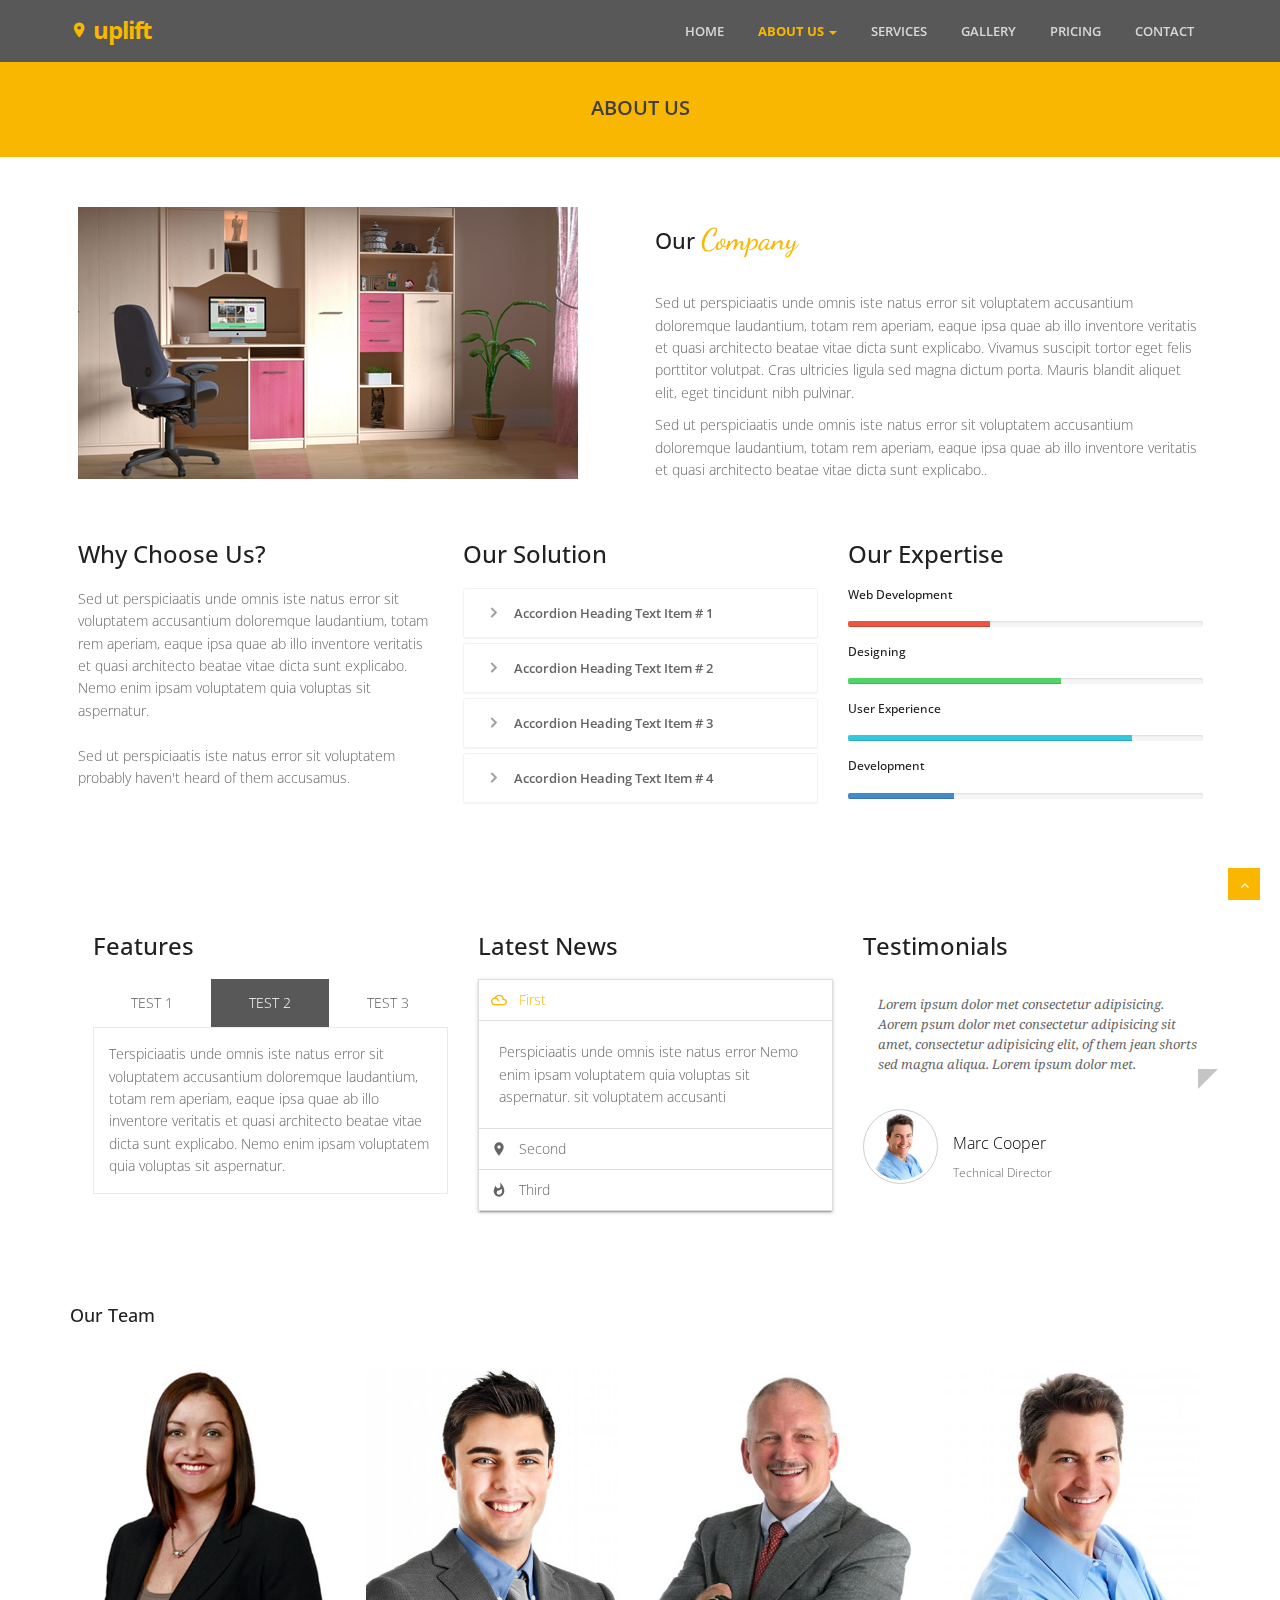
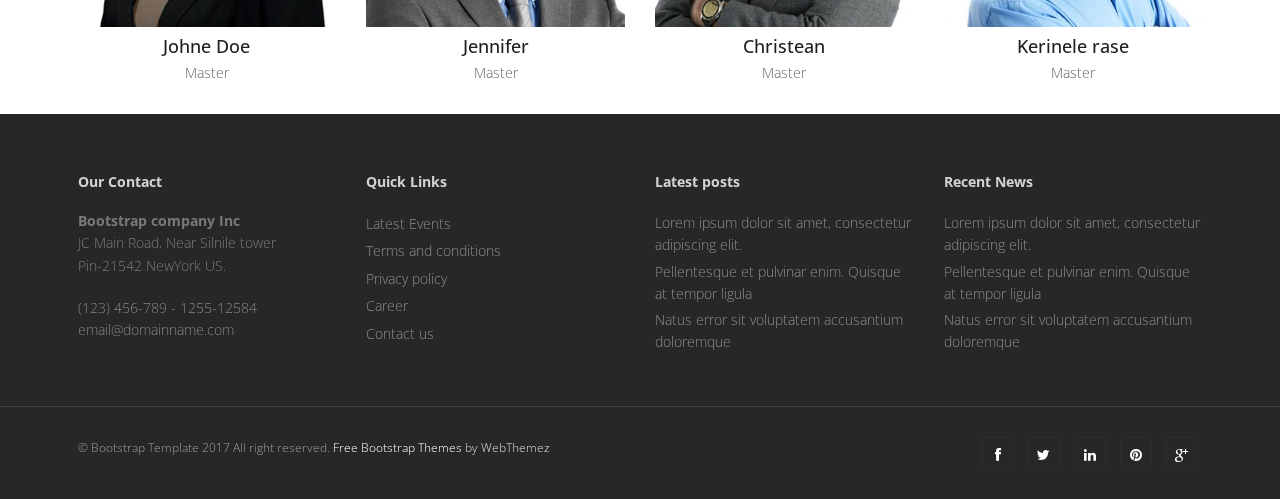
==== about.html @ 672fda32 "commit" ====
<!DOCTYPE html>
<html lang="en">
<head>
<meta charset="utf-8">
<title>UpLift Multi purpose Bootstrap Template</title>
<meta name="viewport" content="width=device-width, initial-scale=1.0" />
<meta name="description" content="" />
<meta name="author" content="http://webthemez.com" />
<!-- css --> 
<link href="https://fonts.googleapis.com/icon?family=Material+Icons" rel="stylesheet">
<link rel="stylesheet" href="materialize/css/materialize.min.css" media="screen,projection" />
<link href="css/bootstrap.min.css" rel="stylesheet" />
<link href="css/fancybox/jquery.fancybox.css" rel="stylesheet"> 
<link href="css/flexslider.css" rel="stylesheet" /> 
<link href="css/style.css" rel="stylesheet" />
 
<!-- HTML5 shim, for IE6-8 support of HTML5 elements -->
<!--[if lt IE 9]>
      <script src="http://html5shim.googlecode.com/svn/trunk/html5.js"></script>
    <![endif]-->

</head>
<body>
<div id="wrapper"> 
	<!-- start header -->
		<header>
        <div class="navbar navbar-default navbar-static-top">
            <div class="container">
                <div class="navbar-header">
                    <button type="button" class="navbar-toggle" data-toggle="collapse" data-target=".navbar-collapse">
                        <span class="icon-bar"></span>
                        <span class="icon-bar"></span>
                        <span class="icon-bar"></span>
                    </button>
                  <a class="navbar-brand" href="index.html"><i class="icon-info-blocks material-icons">location_on</i>UpLift</a>
                </div>
                <div class="navbar-collapse collapse ">
                    <ul class="nav navbar-nav">
                        <li><a class="waves-effect waves-dark" href="index.html">Home</a></li> 
							 <li class="dropdown active">
                        <a href="#" data-toggle="dropdown" class="dropdown-toggle waves-effect waves-dark">About Us <b class="caret"></b></a>
                        <ul class="dropdown-menu">
                            <li><a class="waves-effect waves-dark" href="about.html">Company</a></li>
                            <li><a class="waves-effect waves-dark" href="#">Our Team</a></li>
                            <li><a class="waves-effect waves-dark" href="#">News</a></li> 
                            <li><a class="waves-effect waves-dark" href="#">Investors</a></li>
                        </ul>
                    </li> 
						<li><a class="waves-effect waves-dark" href="services.html">Services</a></li>
                        <li><a class="waves-effect waves-dark" href="portfolio.html">Gallery</a></li>
                        <li><a class="waves-effect waves-dark" href="pricing.html">Pricing</a></li>
                        <li><a class="waves-effect waves-dark" href="contact.html">Contact</a></li>
                    </ul>
                </div>
            </div>
        </div>
	</header><!-- end header -->
	<section id="inner-headline">
	<div class="container">
		<div class="row">
			<div class="col-lg-12">
				<h2 class="pageTitle">About Us</h2>
			</div>
		</div>
	</div>
	</section>
	<section id="content">
	<section class="section-padding">
		<div class="container">
			<div class="row showcase-section">
				<div class="col-md-6">
					<img src="img/dev1.png" alt="showcase image">
				</div>
				<div class="col-md-6">
					<div class="about-text">
						<h3>Our <span class="color">Company</span></h3>
						<p>Sed ut perspiciaatis unde omnis iste natus error sit voluptatem accusantium doloremque laudantium, totam rem aperiam, eaque ipsa quae ab illo inventore veritatis et quasi architecto beatae vitae dicta sunt explicabo. Vivamus suscipit tortor eget felis porttitor volutpat. Cras ultricies ligula sed magna dictum porta. Mauris blandit aliquet elit, eget tincidunt nibh pulvinar.</p>
						 <p>Sed ut perspiciaatis unde omnis iste natus error sit voluptatem accusantium doloremque laudantium, totam rem aperiam, eaque ipsa quae ab illo inventore veritatis et quasi architecto beatae vitae dicta sunt explicabo..</p>
					</div>
				</div>
			</div>
		</div>
	</section>
	<div class="container">
					
					<div class="about">
				
						
						<div class="row">
							<div class="col-md-4">
								<!-- Heading and para -->
								<div class="block-heading-two">
									<h3><span>Why Choose Us?</span></h3>
								</div>
								<p>Sed ut perspiciaatis unde omnis iste natus error sit voluptatem accusantium doloremque laudantium, totam rem aperiam, eaque ipsa quae ab illo inventore veritatis et quasi architecto beatae vitae dicta sunt explicabo. Nemo enim ipsam voluptatem quia voluptas sit aspernatur. <br/><br/>Sed ut perspiciaatis iste natus error sit voluptatem probably haven't heard of them accusamus.</p>
							</div>
							<div class="col-md-4">
								<div class="block-heading-two">
									<h3><span>Our Solution</span></h3>
								</div>		
								<!-- Accordion starts -->
								<div class="panel-group" id="accordion-alt3">
								 <!-- Panel. Use "panel-XXX" class for different colors. Replace "XXX" with color. -->
								  <div class="panel">	
									<!-- Panel heading -->
									 <div class="panel-heading">
										<h4 class="panel-title">
										  <a data-toggle="collapse" data-parent="#accordion-alt3" href="#collapseOne-alt3">
											<i class="fa fa-angle-right"></i> Accordion Heading Text Item # 1
										  </a>
										</h4>
									 </div>
									 <div id="collapseOne-alt3" class="panel-collapse collapse">
										<!-- Panel body -->
										<div class="panel-body">
										  Sed ut perspiciaatis unde omnis iste natus error sit voluptatem accusantium doloremque laudantium, totam rem aperiam, eaque ipsa quae ab illo inventore veritatis et quasi architecto beatae vitae dicta sunt explicabo. Nemo enim ipsam voluptatem quia voluptas
										</div>
									 </div>
								  </div>
								  <div class="panel">
									 <div class="panel-heading">
										<h4 class="panel-title">
										  <a data-toggle="collapse" data-parent="#accordion-alt3" href="#collapseTwo-alt3">
											<i class="fa fa-angle-right"></i> Accordion Heading Text Item # 2
										  </a>
										</h4>
									 </div>
									 <div id="collapseTwo-alt3" class="panel-collapse collapse">
										<div class="panel-body">
										  Sed ut perspiciaatis unde omnis iste natus error sit voluptatem accusantium doloremque laudantium, totam rem aperiam, eaque ipsa quae ab illo inventore veritatis et quasi architecto beatae vitae dicta sunt explicabo. Nemo enim ipsam voluptatem quia voluptas
										</div>
									 </div>
								  </div>
								  <div class="panel">
									 <div class="panel-heading">
										<h4 class="panel-title">
										  <a data-toggle="collapse" data-parent="#accordion-alt3" href="#collapseThree-alt3">
											<i class="fa fa-angle-right"></i> Accordion Heading Text Item # 3
										  </a>
										</h4>
									 </div>
									 <div id="collapseThree-alt3" class="panel-collapse collapse">
										<div class="panel-body">
										  Sed ut perspiciaatis unde omnis iste natus error sit voluptatem accusantium doloremque laudantium, totam rem aperiam, eaque ipsa quae ab illo inventore veritatis et quasi architecto beatae vitae dicta sunt explicabo. Nemo enim ipsam voluptatem quia voluptas
										</div>
									 </div>
								  </div>
								  <div class="panel">
									 <div class="panel-heading">
										<h4 class="panel-title">
										  <a data-toggle="collapse" data-parent="#accordion-alt3" href="#collapseFour-alt3">
											<i class="fa fa-angle-right"></i> Accordion Heading Text Item # 4
										  </a>
										</h4>
									 </div>
									 <div id="collapseFour-alt3" class="panel-collapse collapse">
										<div class="panel-body">
										  Sed ut perspiciaatis unde omnis iste natus error sit voluptatem accusantium doloremque laudantium, totam rem aperiam, eaque ipsa quae ab illo inventore veritatis et quasi architecto beatae vitae dicta sunt explicabo. Nemo enim ipsam voluptatem quia voluptas
										</div>
									 </div>
								  </div>
								</div>
								<!-- Accordion ends -->
								
							</div>
							
							<div class="col-md-4">
								<div class="block-heading-two">
									<h3><span>Our Expertise</span></h3>
								</div>								
								<h6>Web Development</h6>
								<div class="progress pb-sm">
								  <!-- White color (progress-bar-white) -->
								  <div class="progress-bar progress-bar-red" role="progressbar" aria-valuenow="40" aria-valuemin="0" aria-valuemax="100" style="width: 40%">
									 <span class="sr-only">40% Complete (success)</span>
								  </div>
								</div>
								<h6>Designing</h6>
								<div class="progress pb-sm">
								  <div class="progress-bar progress-bar-green" role="progressbar" aria-valuenow="60" aria-valuemin="0" aria-valuemax="100" style="width: 60%">
									 <span class="sr-only">40% Complete (success)</span>
								  </div>
								</div>
								<h6>User Experience</h6>
								<div class="progress pb-sm">
								  <div class="progress-bar progress-bar-lblue" role="progressbar" aria-valuenow="80" aria-valuemin="0" aria-valuemax="100" style="width: 80%">
									 <span class="sr-only">40% Complete (success)</span>
								  </div>
								</div>
								<h6>Development</h6>
								<div class="progress pb-sm">
								  <div class="progress-bar progress-bar-yellow" role="progressbar" aria-valuenow="30" aria-valuemin="0" aria-valuemax="100" style="width: 30%">
									 <span class="sr-only">40% Complete (success)</span>
								  </div>
								</div>
							</div>
							
						</div>
						
						 		
<div class="about home-about">
<div class="container">

<div class="row">
	<div class="col-md-4"> 
	<div class="block-heading-two">
			<h3><span>Features</span></h3>
		</div>	
	<div class="tab-section">
		<div class="s12">
		<ul class="tabs">
		<li class="tab col s4"><a href="#test1" class="waves-effect waves-dark">Test 1</a></li>
		<li class="tab col s4"><a class="waves-effect waves-dark active" href="#test2">Test 2</a></li>
		<li class="tab col s4"><a href="#test3" class="waves-effect waves-dark">Test 3</a></li> 
		</ul>
		</div>
		<div id="test1" class="col s12 container">Ande omnis iste natus error sit voluptatem accusantium doloremque laudantium, totam rem aperiam, eaque ipsa quae ab illo inventore veritatis et quasi architecto beatae vitae dicta sunt explicabo. Nemo enim ipsam voluptatem quia voluptas sit aspernatur. </div>
		<div id="test2" class="col s12 container">Terspiciaatis unde omnis iste natus error sit voluptatem accusantium doloremque laudantium, totam rem aperiam, eaque ipsa quae ab illo inventore veritatis et quasi architecto beatae vitae dicta sunt explicabo. Nemo enim ipsam voluptatem quia voluptas sit aspernatur. </div>
		<div id="test3" class="col s12 container">Perspiciaatis unde omnis iste natus error sit voluptatem accusantium doloremque laudantium, totam rem aperiam, eaque ipsa quae ab illo inventore veritatis et quasi architecto beatae vitae dicta sunt explicabo. Nemo enim ipsam voluptatem quia voluptas sit aspernatur. </div> 
		</div>
	</div>
	<div class="col-md-4">
		<div class="block-heading-two">
			<h3><span>Latest News</span></h3>
		</div>		
		<!-- Accordion starts -->
	  <ul class="collapsible" id="accordionSection" data-collapsible="accordion">
		<li>
		  <div class="collapsible-header active"><i class="material-icons">filter_drama</i>First</div>
		  <div class="collapsible-body"><p>Perspiciaatis unde omnis iste natus error Nemo enim ipsam voluptatem quia voluptas sit aspernatur. sit voluptatem accusanti</p></div>
		</li>
		<li>
		  <div class="collapsible-header"><i class="material-icons">place</i>Second</div>
		  <div class="collapsible-body"><p>Nemo enim ipsam voluptatem quia voluptas sit aspernatur. Perspiciaatis unde omnis iste natus error sit voluptatem accusanti</p></div>
		</li>
		<li>
		  <div class="collapsible-header"><i class="material-icons">whatshot</i>Third</div>
		  <div class="collapsible-body"><p>Perspiciaatis Nemo enim ipsam voluptatem quia voluptas sit aspernatur. unde omnis iste natus error sit voluptatem accusanti</p></div>
		</li>
	  </ul>
								 <!-- Accordion ends -->
		
	</div>
	
	<div class="col-md-4">
		<div class="block-heading-two">
			<h3><span>Testimonials</span></h3>
		</div>	
			 <div class="testimonials">
				<div class="active item">
				  <blockquote><p>Lorem ipsum dolor met consectetur adipisicing. Aorem psum dolor met consectetur adipisicing sit amet, consectetur adipisicing elit, of them jean shorts sed magna aliqua. Lorem ipsum dolor met.</p></blockquote>
				  <div class="carousel-info">
					<img alt="" src="img/team4.jpg" class="pull-left">
					<div class="pull-left">
					  <span class="testimonials-name">Marc Cooper</span>
					  <span class="testimonials-post">Technical Director</span>
					</div>
				  </div>
				</div>
			</div>
	</div>
	
</div>
						
<br> 
</div> 
</div>
						
						 
						<br>
						<!-- Our Team starts -->
				
						<!-- Heading -->
						<div class="block-heading-six">
							<h4 class="bg-color">Our Team</h4>
						</div>
						<br>
						
						<!-- Our team starts -->
						
						<div class="team-six">
							<div class="row">
								<div class="col-md-3 col-sm-6">
									<!-- Team Member -->
									<div class="team-member">
										<!-- Image -->
										<img class="img-responsive" src="img/team1.jpg" alt="">
										<!-- Name -->
										<h4>Johne Doe</h4>
										<span class="deg">Master</span> 
									</div>
								</div>
								<div class="col-md-3 col-sm-6">
									<!-- Team Member -->
									<div class="team-member">
										<!-- Image -->
										<img class="img-responsive" src="img/team2.jpg" alt="">
										<!-- Name -->
										<h4>Jennifer</h4>
										<span class="deg">Master</span> 
									</div>
								</div>
								<div class="col-md-3 col-sm-6">
									<!-- Team Member -->
									<div class="team-member">
										<!-- Image -->
										<img class="img-responsive" src="img/team3.jpg" alt="">
										<!-- Name -->
										<h4>Christean</h4>
										<span class="deg">Master</span> 
									</div>
								</div>
								<div class="col-md-3 col-sm-6">
									<!-- Team Member -->
									<div class="team-member">
										<!-- Image -->
										<img class="img-responsive" src="img/team4.jpg" alt="">
										<!-- Name -->
										<h4>Kerinele rase</h4>
										<span class="deg">Master</span> 
									</div>
								</div>
							</div>
						</div>
						
						<!-- Our team ends -->
					  
						
					</div>
									
				</div>
	</section>
	<footer>
	<div class="container">
		<div class="row">
			<div class="col-sm-3">
				<div class="widget">
					<h5 class="widgetheading">Our Contact</h5>
					<address>
					<strong>Bootstrap company Inc</strong><br>
					JC Main Road, Near Silnile tower<br>
					 Pin-21542 NewYork US.</address>
					<p>
						<i class="icon-phone"></i> (123) 456-789 - 1255-12584 <br>
						<i class="icon-envelope-alt"></i> email@domainname.com
					</p>
				</div>
			</div>
			<div class="col-sm-3">
				<div class="widget">
					<h5 class="widgetheading">Quick Links</h5>
					<ul class="link-list">
						<li><a class="waves-effect waves-dark" href="#">Latest Events</a></li>
						<li><a class="waves-effect waves-dark" href="#">Terms and conditions</a></li>
						<li><a class="waves-effect waves-dark" href="#">Privacy policy</a></li>
						<li><a class="waves-effect waves-dark" href="#">Career</a></li>
						<li><a class="waves-effect waves-dark" href="#">Contact us</a></li>
					</ul>
				</div>
			</div>
			<div class="col-sm-3">
				<div class="widget">
					<h5 class="widgetheading">Latest posts</h5>
					<ul class="link-list">
						<li><a class="waves-effect waves-dark" href="#">Lorem ipsum dolor sit amet, consectetur adipiscing elit.</a></li>
						<li><a class="waves-effect waves-dark" href="#">Pellentesque et pulvinar enim. Quisque at tempor ligula</a></li>
						<li><a class="waves-effect waves-dark" href="#">Natus error sit voluptatem accusantium doloremque</a></li>
					</ul>
				</div>
			</div>
			<div class="col-sm-3">
					<div class="widget">
					<h5 class="widgetheading">Recent News</h5>
					<ul class="link-list">
						<li><a class="waves-effect waves-dark" href="#">Lorem ipsum dolor sit amet, consectetur adipiscing elit.</a></li>
						<li><a class="waves-effect waves-dark" href="#">Pellentesque et pulvinar enim. Quisque at tempor ligula</a></li>
						<li><a class="waves-effect waves-dark" href="#">Natus error sit voluptatem accusantium doloremque</a></li>
					</ul>
				</div>
			</div>
		</div>
	</div>
	<div id="sub-footer">
		<div class="container">
			<div class="row">
				<div class="col-lg-6">
					<div class="copyright">
						<p>
							<span>&copy; Bootstrap Template 2017 All right reserved. </span> <a href="https://webthemez.com/free-bootstrap-templates/" target="_blank">Free Bootstrap Themes</a> by WebThemez
						</p>
					</div>
				</div>
				<div class="col-lg-6">
					<ul class="social-network">
						<li><a class="waves-effect waves-dark" href="#" data-placement="top" title="Facebook"><i class="fa fa-facebook"></i></a></li>
						<li><a class="waves-effect waves-dark" href="#" data-placement="top" title="Twitter"><i class="fa fa-twitter"></i></a></li>
						<li><a class="waves-effect waves-dark" href="#" data-placement="top" title="Linkedin"><i class="fa fa-linkedin"></i></a></li>
						<li><a class="waves-effect waves-dark" href="#" data-placement="top" title="Pinterest"><i class="fa fa-pinterest"></i></a></li>
						<li><a class="waves-effect waves-dark" href="#" data-placement="top" title="Google plus"><i class="fa fa-google-plus"></i></a></li>
					</ul>
				</div>
			</div>
		</div>
	</div>
	</footer>
</div>
<a href="#" class="scrollup waves-effect waves-dark"><i class="fa fa-angle-up active"></i></a>
<!-- javascript
    ================================================== -->
<!-- Placed at the end of the document so the pages load faster -->
<script src="js/jquery.js"></script>
<script src="js/jquery.easing.1.3.js"></script>
<script src="materialize/js/materialize.min.js"></script>
<script src="js/bootstrap.min.js"></script>
<script src="js/jquery.fancybox.pack.js"></script>
<script src="js/jquery.fancybox-media.js"></script>  
<script src="js/jquery.flexslider.js"></script>
<script src="js/animate.js"></script>
<!-- Vendor Scripts -->
<script src="js/modernizr.custom.js"></script>
<script src="js/jquery.isotope.min.js"></script>
<script src="js/jquery.magnific-popup.min.js"></script>
<script src="js/animate.js"></script> 
<script src="js/custom.js"></script>
</body>
</html>
---- css/style.css ----
/*
Author URI: http://webthemez.com/
Note: Licence under Creative Commons Attribution 3.0  
-------------------------------------------------------*/

@import url('http://fonts.googleapis.com/css?family=Noto+Serif:400,400italic,700|Open+Sans:400,600,700'); 
@import url('https://fonts.googleapis.com/css?family=Dancing+Script');
@import url('font-awesome.css');  
@import url('animate.css');

body {
	font-family:'Open Sans', Arial, sans-serif;
	font-weight:300;
	line-height:1.6em;
	color:#656565;
	font-size: 1.4em;
	background: #fff;
}

a:active {
	outline:0;
}

.clear {
	clear:both;
}

h1,h2{
	font-weight: 600;
	line-height:1.1em;
	color: #252525;
	margin-bottom: 20px;
	text-transform: uppercase;
}
h3, h4, h5, h6 {
	line-height:1.1em;
	color: #212121;
	margin-bottom: 20px;
}
input, button, select, textarea { 
    border-radius: 0px !important;
}
.timetable{background: #2ab975;padding: 5px 23px;}
.timetable hr{
	color:#fff;
	padding-top: 29px;
	margin-bottom: 20px !important;
}
.timetable dl{
	color:#fff; 
}
.timetable dt{
	color:#fff;
}
.timetable dd{
	color:#fff;
}
#wrapper{
	width:100%;
	margin:0;
	padding:0;
}
ul.withArrow{
	
}
ul.withArrow li{
	
}
ul.withArrow li span{
	margin-right: 10px;
	font-weight: 700;
	color: #FAB702;
	border: 1px solid;
	padding: 4px 8px;
	font-size: 11px;
	border-radius: 50%;
	height: 20px;
	width: 20px;
}
.widget {
    color: #858585;
}
.row,.row-fluid {
	margin-bottom:30px;
}

.row .row,.row-fluid .row-fluid{
	margin-bottom:30px;
}

.row.nomargin,.row-fluid.nomargin {
	margin-bottom:0;
}
.about-image img {
    width: 100%;
}
img.img-polaroid {
	margin:0 0 20px 0;
}
.img-box {
	max-width:100%;
}
.navbar-default .navbar-toggle {
    border-color: #ddd;
    margin-top: 10px;
}
/*  Header
==================================== */
.topbar{
	background-color: #2e8eda;
	padding:10px 0;
	/* color:#fff; */
}
.topbar .container .row {
    margin: 0;
	padding:0;
}
.topbar .container .row .col-md-12 { 
	padding:0;
}
.topbar p{
	margin:0;
	display:inline-block;
	font-size: 13px;
	color: #f1f6ff;
}
.topbar p > i{
	margin-right:5px;
}
.topbar p:last-child{
	text-align:right;
} 
header .navbar {
    margin-bottom: 0;
}

.navbar-default {
    border: none;
}

.navbar-brand {
    color: #fff;
    text-transform: uppercase;
    font-size: 24px;
    font-weight: 700;
    line-height: 1em;
    letter-spacing: -1px;
    margin-top: 18px;
    padding: 0 0 0 15px;
}
.navbar-default .navbar-brand{color: #fab702;font-size: 24px;text-transform: lowercase;}

header .navbar-collapse  ul.navbar-nav {
    float: right;
    margin-right: 0;
}
header .navbar {min-height: 70px;padding: 18px 0;background: #585858;}
.home-page header .navbar-default{
    background: transparent;
    position: absolute;
    width: 100%;
}

header .nav li a:hover,
header .nav li a:focus,
header .nav li.active a,
header .nav li.active a:hover,
header .nav li a.dropdown-toggle:hover,
header .nav li a.dropdown-toggle:focus,
header .nav li.active ul.dropdown-menu li a:hover,
header .nav li.active ul.dropdown-menu li.active a{
    -webkit-transition: all .3s ease;
    -moz-transition: all .3s ease;
    -ms-transition: all .3s ease;
    -o-transition: all .3s ease;
    transition: all .3s ease;
}


header .navbar-default .navbar-nav > .open > a,
header .navbar-default .navbar-nav > .open > a:hover,
header .navbar-default .navbar-nav > .open > a:focus {
    -webkit-transition: all .3s ease;
    -moz-transition: all .3s ease;
    -ms-transition: all .3s ease;
    -o-transition: all .3s ease;
    transition: all .3s ease;
}


header .navbar {
    min-height: 62px;
    padding: 0;
}

header .navbar-nav > li  {
    padding-bottom: 12px;
    padding-top: 12px;
    padding: 0 !important;
}

header  .navbar-nav > li > a {
    /* padding-bottom: 6px; */
    /* padding-top: 5px; */
    margin-left: 2px;
    line-height: 30px;
    font-weight: 700;
    -webkit-transition: all .3s ease;
    -moz-transition: all .3s ease;
    -ms-transition: all .3s ease;
    -o-transition: all .3s ease;
    transition: all .3s ease;
}

.services{
	
}
.dishes{
	background: #FAB702;
	padding: 35px 0;
	color: #1b1b1b;
}
.dropdown-menu li a:hover {
    color: #fff !important;
    background: #585858 !important;
}

header .nav .caret {
    border-bottom-color: #fab702;
    border-top-color: #fab702;
}
.navbar-default .navbar-nav > .active > a,
.navbar-default .navbar-nav > .active > a:hover,
.navbar-default .navbar-nav > .active > a:focus {
  background-color: #fff;
}
.navbar-default .navbar-nav > .open > a,
.navbar-default .navbar-nav > .open > a:hover,
.navbar-default .navbar-nav > .open > a:focus {
  background-color:  #fff;
}	
	

.dropdown-menu  {
    box-shadow: none;
    border-radius: 0;
	border: none;
}

.dropdown-menu li:last-child  {
	padding-bottom: 0 !important;
	margin-bottom: 0;
}

header .nav li .dropdown-menu  {
   padding: 0;
}

header .nav li .dropdown-menu li a {
   line-height: 28px;
   padding: 3px 12px;
}
.navbar-default .navbar-brand:hover, .navbar-default .navbar-brand:focus {
    color: #FAB702;
    background-color: transparent;
}
/* --- menu --- */
.flex-caption p {
    line-height: 22px;
    font-weight: 300;
    color: #ffffff;
    text-transform: capitalize;
}
.flex-caption h3, span.color{
	font-family: 'Dancing Script', cursive;
	text-transform: capitalize;
}
header .navigation {
	float:right;
}

header ul.nav li {
	border:none;
	margin:0;
}

header ul.nav li a {
	font-size: 13px;
	border:none;
	font-weight: 600;
	text-transform:uppercase;
}

header ul.nav li ul li a {	
	font-size:12px;
	border:none;
	font-weight:300;
	text-transform:uppercase;
}


.navbar .nav > li > a {
  color: #d7d7d7;
  text-shadow: none;
  border: 1px solid rgba(255, 255, 255, 0) !important;
}

.navbar .nav a:hover {
	background:none;
	color: #2e8eda;
}

.navbar .nav > .active > a,.navbar .nav > .active > a:hover {
	background:none;
	font-weight:700;
}

.navbar .nav > .active > a:active,.navbar .nav > .active > a:focus {
	background:none;
	outline:0;
	font-weight:700;
}

.navbar .nav li .dropdown-menu {
	z-index:2000;
}

header ul.nav li ul {
	margin-top:1px;
}
header ul.nav li ul li ul {
	margin:1px 0 0 1px;
}
.dropdown-menu .dropdown i {
	position:absolute;
	right:0;
	margin-top:3px;
	padding-left:20px;
}

.navbar .nav > li > .dropdown-menu:before {
  display: inline-block;
  border-right: none;
  border-bottom: none;
  border-left: none;
  border-bottom-color: none;
  content:none;
}
.navbar-default .navbar-nav>.active>a, .navbar-default .navbar-nav>.active>a:hover, .navbar-default .navbar-nav>.active>a:focus {color: #fab702;/* background: #FAB702; */border-radius: 0;}
.navbar-default .navbar-nav>li>a:hover, .navbar-default .navbar-nav>li>a:focus {
  color: #fab702;
  background-color: transparent;
}

ul.nav li.dropdown a {
	z-index:1000;
	display:block;
}

 select.selectmenu {
	display:none;
}
.pageTitle{color: #fff;margin: 30px 0 3px;display: inline-block;font-size: 20px;}
 
#banner{
	width: 100%;
	background:#000;
	position:relative;
	margin:0;
	padding:0;
}

/*  Sliders
==================================== */
/* --- flexslider --- */
#main-slider:before {content: '';width: 100%;height: 100%;background: rgba(0, 0, 0, 0.65);z-index: 1;position: absolute;}
.flex-direction-nav a{
display:none;
}
.flexslider {
	padding:0;  
	background: #fff; 
	position: relative; 
	zoom: 1;
}
.flex-direction-nav .flex-prev{
left:0px; 
}
.flex-direction-nav .flex-next{ 
right:0px;
}
.flex-caption {zoom: 1;bottom: 198px;background-color: transparent;color: #fff;margin: 0;padding: 2px 25px 0px 30px;/* position: absolute; */left: 0;text-align: center;margin: 0 auto;right: 0px;display: inline-block;bottom: 10%;width: 50%;right: 0 !important;border-radius: 15px 15px 0 0;}
.flex-caption h3 {color: #fff;letter-spacing: 0px;margin-bottom: 8px;text-transform: capitalize;font-size: 70px;font-weight: 700;}
.flex-caption p {margin: 12px 0 18px;font-size: 20px;font-weight: 400;}
.skill-home{
margin-bottom:50px;
}
.c1{
border: #ed5441 1px solid;
background:#ed5441;
}
.c2{
border: #24c4db 1px solid;
background:#24c4db;
}
.c3{
border: #1891EC 1px solid;
background:#1891EC;
}
.c4{
border: #609cec 1px solid;
background:#609cec;
}
.skill-home .icons {padding: 38px;width: 94px;height: 94px;color: #fff;font-size: 42px;font-size: 38px;text-align: center;-ms-border-radius: 50%;-moz-border-radius: 50%;-webkit-border-radius: 50%;border-radius: 0;display: inline-table;border: 4px solid #efefef;color: #ff5722;background: transparent;border-radius: 50%;background: #ffffff;}
.skill-home h2 {
padding-top: 20px;
font-size: 36px;
font-weight: 700;
} 
.testimonial-solid {
padding: 50px 0 60px 0;
margin: 0 0 0 0;
background: #FFFFFF;
text-align: center;
}
.testi-icon-area {
text-align: center;
position: absolute;
top: -84px;
margin: 0 auto; 
width: 100%;
}
.testi-icon-area .quote {
padding: 15px 0 0 0;
margin: 0 0 0 0;
background: #ffffff;
text-align: center;
color: #1891EC;
display: inline-table;
width: 70px;
height: 70px;
-ms-border-radius: 50%;
-moz-border-radius: 50%;
-webkit-border-radius: 50%;
border-radius: 50%;
font-size: 42px; 
border: 1px solid #1891EC;
display: none;
}

.testi-icon-area .carousel-inner { 
margin: 20px 0;
}
.carousel-indicators {
bottom: -30px;
}
.text-center img {
margin: auto;
}
.aboutUs{
padding:40px 0;
background: #F2F2F2;
}
img.img-center {
margin: 0 auto;
display: block;
max-width: 100%;
}
.home-about{
	padding: 60px 0 0px;
}
.home-about hr{
	padding:0;
	margin:0;
}
.home-about .info-box{
	
}
/* Testimonial
----------------------------------*/
.testimonial-area {
padding: 0 0 0 0;
margin:0;
background: url(../img/low-poly01.jpg) fixed center center;
background-size: cover;
-webkit-background-size: cover;
-moz-background-size: cover;
-ms-background-size: cover;
}
.testimonial-solid p {
color: #000000;
font-size: 16px;
line-height: 30px;
font-style: italic;
} 
section.hero-text {
	background: #F4783B;
	padding:50px 0 50px 0;
	color: #fff;
}
section.hero-text h1{ 
	color: #fff;
}

/* Clients
------------------------------------ */
#clients {
  padding: 60px 0;
  }
  #clients .client .img {
    height: 76px;
    width: 138px;
    cursor: pointer;
    -webkit-transition: box-shadow .1s linear;
    -moz-transition: box-shadow .1s linear;
    transition: box-shadow .1s linear; }
    #clients .client .img:hover {
      cursor: pointer;
      /*box-shadow: 0px 0px 2px 0px rgb(155, 155, 155);*/
      border-radius: 8px; }
  #clients .client .client1 {
    background: url("../img/client1.png") 0 -75px; }
    #clients .client .client1:hover {
      background-position: 1px 0px; }
  #clients .client .client2 {
    background: url("../img/client2.png") 0 -75px; }
    #clients .client .client2:hover {
      background-position: -1px 0px; }
  #clients .client .client3 {
    background: url("../img/client3.png") 0 -76px; }
    #clients .client .client3:hover {
      background-position: 0px 0px; }


/* Content
==================================== */

#content {
	position:relative;
	/* background: #ffffff; */
	padding:50px 0 0px 0;
}
 
.cta-text {
	text-align: center;
	margin-top:10px;
}


.big-cta .cta {
	margin-top:10px;
}
 
.box {
	width: 100%;
}
.box-gray  {
	background: #f8f8f8;
	padding: 20px 20px 30px;
}
.box-gray  h4,.box-gray  i {
	margin-bottom: 20px;
}
.box-bottom {
	padding: 20px 0;
	text-align: center;
}
.box-bottom a {
	color: #fff;
	font-weight: 700;
}
.box-bottom a:hover {
	color: #eee;
	text-decoration: none;
}


/* Bottom
==================================== */

#bottom {
	background:#fcfcfc;
	padding:50px 0 0;

}
/* twitter */
#twitter-wrapper {
    text-align: center;
    width: 70%;
    margin: 0 auto;
}
#twitter em {
    font-style: normal;
    font-size: 13px;
}

#twitter em.twitterTime a {
	font-weight:600;
}

#twitter ul {
    padding: 0;
	list-style:none;
}
#twitter ul li {
    font-size: 20px;
    line-height: 1.6em;
    font-weight: 300;
    margin-bottom: 20px;
    position: relative;
    word-break: break-word;
}


/* page headline
==================================== */

#inner-headline{background: #fab702;position: relative;margin: 0;padding: 0;color: #1891EC;}


#inner-headline h2.pageTitle{
	color: #3f3f3f;
	padding: 5px 0;
	display:block;
	text-align: center;
}

/* --- breadcrumbs --- */
#inner-headline ul.breadcrumb {
	margin:40px 0;
	float:left;
}

#inner-headline ul.breadcrumb li {
	margin-bottom:0;
	padding-bottom:0;
}
#inner-headline ul.breadcrumb li {
	font-size:13px;
	color:#fff;
}

#inner-headline ul.breadcrumb li i{
	color:#dedede;
}

#inner-headline ul.breadcrumb li a {
	color:#fff;
}

ul.breadcrumb li a:hover {
	text-decoration:none;
}
.menuItem .detail span:first-child {
    width: 80%;
    display: inline-block;
    line-height: 24px;
}
/* Forms
============================= */

/* --- contact form  ---- */
form#contactform input[type="text"] {
  width: 100%;
  border: 1px solid #f5f5f5;
  min-height: 40px;
  padding-left:20px;
  font-size:13px;
  padding-right:20px;
  -webkit-box-sizing: border-box;
     -moz-box-sizing: border-box;
          box-sizing: border-box;

}

form#contactform textarea {
border: 1px solid #f5f5f5;
  width: 100%;
  padding-left:20px;
  padding-top:10px;
  font-size:13px;
  padding-right:20px;
  -webkit-box-sizing: border-box;
     -moz-box-sizing: border-box;
          box-sizing: border-box;

}

form#contactform .validation {
	font-size:11px;
}

#sendmessage {
	border:1px solid #e6e6e6;
	background:#f6f6f6;
	display:none;
	text-align:center;
	padding:15px 12px 15px 65px;
	margin:10px 0;
	font-weight:600;
	margin-bottom:30px;

}

#sendmessage.show,.show  {
	display:block;
}
 
form#commentform input[type="text"] {
  width: 100%;
  min-height: 40px;
  padding-left:20px;
  font-size:13px;
  padding-right:20px;
  -webkit-box-sizing: border-box;
     -moz-box-sizing: border-box;
          box-sizing: border-box;
	-webkit-border-radius: 2px 2px 2px 2px;
		-moz-border-radius: 2px 2px 2px 2px;
			border-radius: 2px 2px 2px 2px;

}

form#commentform textarea {
  width: 100%;
  padding-left:20px;
  padding-top:10px;
  font-size:13px;
  padding-right:20px;
  -webkit-box-sizing: border-box;
     -moz-box-sizing: border-box;
          box-sizing: border-box;
	-webkit-border-radius: 2px 2px 2px 2px;
		-moz-border-radius: 2px 2px 2px 2px;
			border-radius: 2px 2px 2px 2px;
}


/* --- search form --- */
.search{
	float:right;
	margin:35px 0 0;
	padding-bottom:0;
}

#inner-headline form.input-append {
	margin:0;
	padding:0;
}

.about-text h3 {
	font-size: 22px;
	padding-bottom: 20px;
}

.about-text .btn {
	margin-top: 20px;
	//font-size: 15px;
	//text-align: justify;
}

.about-image img {
}

.about-text ul {
	margin-top: 30px;
	padding: 0;
}

.about-text li {
	margin-bottom: 10px;
	//
	font-weight: bold;
	list-style: none;
}

 
.about-text-2 img {
	border: 5px solid #ddd;
	margin-bottom: 20px;
}

.about-text-2 p {
	margin-bottom: 20px;
}

#call-to-action {
	background: url(../images/bg/about.jpg) no-repeat;
	background-attachment: fixed;
	background-position: top center;
	padding: 100px 0;
	color: #fff;
}

.call-to-action h3 {
	font-size: 40px;
	letter-spacing: 15px;
	color: #fff;
	padding-bottom: 30px;
}

.call-to-action p {
	color: #999;
	padding-bottom: 20px;
}

.call-to-action .btn-primary {
	background-color: transparent;
	border-color: #999;
}

.call-to-action .btn-primary:hover {
	background-color: #151515;
	color: #999;
	border-color: #151515;
}

#call-to-action-2 {
	background-color: #efefef;
	padding: 50px 0;
}
#call-to-action-2 h3 {
	color: #05142b;
	font-size: 24px;
	font-weight: 600;
	text-transform: uppercase;
}
#call-to-action-2 p {
	color: #5f5f5f;
	font-size: 15px;
}
#call-to-action-2 .btn-primary {
	border-color: #FFFFFF;
	/* background: transparent; */
	margin-top: 50px;
	color: #fff;
}
section.section-padding.gray-bg {
    background: #ffffff;
    padding: 60px;
    color: #484848;
}
 
  #accordion-alt3 .panel-heading h4 {
font-size: 13px;
line-height: 28px;
}
.panel .panel-heading h4 {
font-weight: 400;
}
.panel-title {
margin-top: 0;
margin-bottom: 0;
font-size: 15px;
color: inherit;
}
.panel-group .panel {
margin-bottom: 0;
border-radius: 2px;
}
.panel {margin-bottom: 18px;background-color: #FFFFFF;border: 1px solid #f3f3f3;border-radius: 2px;-webkit-box-shadow: 0 1px 1px rgba(0,0,0,0.05);box-shadow: 0 1px 1px rgba(0,0,0,0.05);}
#accordion-alt3 .panel-heading h4 a i {font-size: 17px;line-height: 18px;width: 18px;height: 18px;margin-right: 8px;color: #A0A0A0;text-align: center;border-radius: 50%;margin-left: 6px;font-weight: bold;}  
.progress.pb-sm {
height: 6px!important;
}
.progress {
box-shadow: inset 0 0 2px rgba(0,0,0,.1);
}
.progress {
overflow: hidden;
height: 18px;
margin-bottom: 18px;
background-color: #f5f5f5;
border-radius: 2px;
-webkit-box-shadow: inset 0 1px 2px rgba(0,0,0,0.1);
box-shadow: inset 0 1px 2px rgba(0,0,0,0.1);
}
.progress .progress-bar.progress-bar-red {
background: #ed5441;
} 
.progress .progress-bar.progress-bar-green {
background: #51d466;
}
.progress .progress-bar.progress-bar-lblue {
background: #32c8de;
}
/* --- portfolio detail --- */
.top-wrapper {
	margin-bottom:20px;
}
.info-blocks {margin-bottom: 15px;/* background: #efefef; */}
.info-blocks i.icon-info-blocks {float: left;color: #FAB702;font-size: 40px;min-width: 50px;margin-top: 6px;text-align: center;/* background: #f3f3f3; */width: 72px;height: 72px;/* padding-top: 21px; */border: 1px solid #e0e0e0;line-height: 70px;border-radius: 50% 5px 5px;}
.info-blocks .info-blocks-in {
padding: 0 10px;
overflow: hidden;
}
.info-blocks .info-blocks-in h3 {color: #202020;font-size: 20px;line-height: 28px;margin:0px;margin-bottom: 8px;/* font-weight: bold; */}
.info-blocks .info-blocks-in p {font-size: 14px;}
  
blockquote {
	font-size:16px;
	font-weight:400;
	font-family:'Noto Serif', serif;
	font-style:italic;
	padding-left:0;
	color:#a2a2a2;
	line-height:1.6em;
	border:none;
}

blockquote cite 							{ display:block; font-size:12px; color:#666; margin-top:10px; }
blockquote cite:before 					{ content:"\2014 \0020"; }
blockquote cite a,
blockquote cite a:visited,
blockquote cite a:visited 				{ color:#555; }

/* --- pullquotes --- */

.pullquote-left {
	display:block;
	color:#a2a2a2;
	font-family:'Noto Serif', serif;
	font-size:14px;
	line-height:1.6em;
	padding-left:20px;
}

.pullquote-right {
	display:block;
	color:#a2a2a2;
	font-family:'Noto Serif', serif;
	font-size:14px;
	line-height:1.6em;
	padding-right:20px;
}

/* --- button --- */
.btn{text-align: center;color: #FFFFFF;width: 120px;border-radius: 0;color: #272727;text-decoration: none;background: #fab702;border-color: #fab702;}
.btn-theme {
	color: #fff;
	background: transparent;
	border: 1px solid #fff;
	padding: 12px 30px;
	font-weight: bold;
}
.btn-theme:hover {
	color: #eee;
}

/* --- list style --- */

ul.general {
	list-style:none;
	margin-left:0;
}

ul.link-list{
	margin:0;
	padding:0;
	list-style:none;
}

ul.link-list li{
	margin:0;
	padding:2px 0 2px 0;
	list-style:none;
}
footer{background: #272727;}
footer ul.link-list li a{
	color: #8C8C8C;
}
footer ul.link-list li a:hover {
	color: #fab702;
}
/* --- Heading style --- */

h4.heading {
	font-weight:700;
}

.heading { margin-bottom: 30px; }

.heading {
	position: relative;
	
}


.widgetheading {
	width:100%;
	padding:0;
	font-weight: bold;
}

#bottom .widgetheading {
	position: relative;
	border-bottom: #e6e6e6 1px solid;
	padding-bottom: 9px;
}

aside .widgetheading {
	position: relative;
	border-bottom: #e9e9e9 1px solid;
	padding-bottom: 9px;
}

footer .widgetheading {
	position: relative;
}

footer .widget .social-network {
	position:relative;
}

.team-member h4{
  text-align: center;
  margin-bottom: 5px;
}
.team-member .deg{
text-align:center;
display:block;
}
#bottom .widget .widgetheading span, aside .widget .widgetheading span, footer .widget .widgetheading span {	
	position: absolute;
	width: 60px;
	height: 1px;
	bottom: -1px;
	right:0;

}
.panel-title>a {
    color: inherit;
    text-decoration: none;
    font-weight: 600;
}
.box-area{padding: 15px;background: #ffffff;margin-top: -21px;border: 2px solid #f3f3f3;}
.box-area h3{font-size: 17px;font-weight: 600;}
/* --- Map --- */
.map{
	position:relative;
	margin-top:-50px;
	margin-bottom:40px;
}

.map iframe{
	width:100%;
	height:450px;
	border:none;
}

.map-grid iframe{
	width:100%;
	height:350px;
	border:none;
	margin:0 0 -5px 0;
	padding:0;
}

 
ul.team-detail{
	margin:-10px 0 0 0;
	padding:0;
	list-style:none;
}

ul.team-detail li{
	border-bottom:1px dotted #e9e9e9;
	margin:0 0 15px 0;
	padding:0 0 15px 0;
	list-style:none;
}

ul.team-detail li label {
	font-size:13px;
}

ul.team-detail li h4, ul.team-detail li label{
	margin-bottom:0;
}

ul.team-detail li ul.social-network {
	border:none;
	margin:0;
	padding:0;
}

ul.team-detail li ul.social-network li {
	border:none;	
	margin:0;
}
ul.team-detail li ul.social-network li i {
	margin:0;
}

 .navbar-brand i {
    color: #FAB702;
    font-size: 18px;
    margin-right: 5px;
}
.pricing-title{
	background:#fff;
	text-align:center;
	padding:10px 0 10px 0;
}

.pricing-title h3{
	font-weight:600;
	margin-bottom:0;
}

.pricing-offer{
	background: #fcfcfc;
	text-align: center;
	padding:40px 0 40px 0;
	font-size:18px;
	border-top:1px solid #e6e6e6;
	border-bottom:1px solid #e6e6e6;
}

.pricing-box.activeItem .pricing-offer{
	color:#fff;
}

.pricing-offer strong{
	font-size:78px;
	line-height:89px;
}

.pricing-offer sup{
	font-size:28px;
}

.pricing-container{
	background: #fff;
	text-align:center;
	font-size:14px;
}

.pricing-container strong{
color:#353535;
}

.pricing-container ul{
	list-style:none;
	padding:0;
	margin:0;
}

.pricing-container ul li{
	border-bottom: 1px solid #CFCFCF;
list-style: none;
padding: 15px 0 15px 0;
margin: 0 0 0 0;
color: #222;
}

.pricing-action{
	margin:0;
	background: #fcfcfc;
	text-align:center;
	padding:20px 0 30px 0;
}

.pricing-wrapp{
	margin:0 auto;
	width:100%;
	background:#fd0000;
}
 .pricing-box-item {border: 1px solid #e6e6e6;background:#fcfcfc;position:relative;margin:0 0 20px 0;padding:0;-webkit-box-shadow: 0 2px 0 rgba(0,0,0,0.03);-moz-box-shadow: 0 2px 0 rgba(0,0,0,0.03);box-shadow: 0 2px 0 rgba(0,0,0,0.03);-webkit-box-sizing: border-box;-moz-box-sizing: border-box;box-sizing: border-box;overflow: hidden;}

.pricing-box-item .pricing-heading {
	background: #ffffff;
	text-align: center;
	padding: 50px 0;
	display:block;
}
.pricing-box-item.activeItem .pricing-heading {
	/* background: #f3f3f3; */
	text-align: center;
	border-bottom:none;
	display:block;
	color:#fff;
}
.pricing-box-item.activeItem .pricing-heading h3 {
	 color: #fff;
}

.pricing-box-item .pricing-heading h3 strong {
	font-size:28px;
	font-weight:700;
	letter-spacing:-1px;
	color: #05142b;
}
.pricing-box-item .pricing-heading h3 {
	font-size:32px;
	font-weight:300;
	letter-spacing:-1px;
}

.pricing-box-item .pricing-terms {
	text-align: center;
	background: #fff;
	display: block;
	overflow: hidden;
	padding: 11px 0 5px;
	/* border-top: 2px solid #BBBBBB; */
	border-bottom: 2px dotted #CDCDCD;
}

.pricing-box-item .pricing-terms  h6 {
	margin-top: 16px;
	color: #ff5722;
	font-size: 22px;
}

.pricing-box-item .icon .price-circled {
    margin: 10px 10px 10px 0;
    display: inline-block !important;
    text-align: center !important;
    color: #fff;
    width: 68px;
    height: 68px;
	padding:12px;
    font-size: 16px;
	font-weight:700;
    line-height: 68px;
    text-shadow:none;
    cursor: pointer;
    background-color: #888;
    border-radius: 64px;
    -moz-border-radius: 64px;
    -webkit-border-radius: 64px;
}

.pricing-box-item  .pricing-action{
	margin:0;
	text-align:center;
	padding:30px 0 30px 0;
}
.pricing-action .btn{
	background: #ff5722;
	color: #fff;
} 
.menuItem .menu{font-size:20px;font-weight:600;list-style:none;padding:0 0 15px;margin-bottom:20px;display:inline-block;color: #fab702;}
.menuItem .menu li{padding: 34px 30px 34px;margin-bottom:20px;display:inline-block;width:100%;float:left;background: #ffffff;line-height: 30px;border-left: 2px solid #fab702;border-radius: 0 0 15px 0;}
.menuItem .detail{font-size:13px;color:#444;font-weight:normal;background: #efefef;padding: 8px 12px;margin-bottom: 2px;margin-top: 10px;}
.menuItem .price{
font-size:13px;
float:right;
font-weight:600;
}
/* Testimonials */
.testimonials blockquote {
    background: #ffffff none repeat scroll 0 0;
    border: medium none;
    color: #666;
    display: block;
    font-size: 13px;
    line-height: 20px;
    padding: 15px;
    position: relative;
}
.testimonials blockquote::before {
    width: 0; 
    height: 0;
	right: 0;
	bottom: 0;
	content: " "; 
	display: block; 
	position: absolute;
    border-bottom: 20px solid #fff;    
	border-right: 0 solid transparent;
	border-left: 15px solid transparent;
	border-left-style: inset; /*FF fixes*/
	border-bottom-style: inset; /*FF fixes*/
}
.testimonials blockquote::after {
    width: 0;
    height: 0;
    right: 0;
    bottom: 0;
    content: " ";
    display: block;
    position: absolute;
    border-style: solid;
    border-width: 20px 20px 0 0;
    border-color: #c5c5c5 transparent transparent transparent;
}
.testimonials .carousel-info img {
    border: 1px solid #cccccc;
    border-radius: 150px !important;
    height: 75px;
    padding: 3px;
    width: 75px;
}
.testimonials .carousel-info {
    overflow: hidden;
}
.testimonials .carousel-info img {
    margin-right: 15px;
}
.testimonials .carousel-info span {
    display: block;
}
.testimonials span.testimonials-name {
    color: #000000;
    font-size: 16px;
    font-weight: 300;
    margin: 23px 0 7px;
}
.testimonials span.testimonials-post {
    color: #656565;
    font-size: 12px;
}
/* ===== Widgets ===== */

/* --- flickr --- */
.widget .flickr_badge {
	width:100%;
}
.widget .flickr_badge img { margin: 0 9px 20px 0; }

footer .widget .flickr_badge {
    width: 100%;
}
footer .widget .flickr_badge img {
    margin: 0 9px 20px 0;
}

.flickr_badge img {
    width: 50px;
    height: 50px;
    float: left;
	margin: 0 9px 20px 0;
}
 
/* --- Recent post widget --- */

.recent-post{
	margin:20px 0 0 0;
	padding:0;
	line-height:18px;
}

.recent-post h5 a:hover {
	text-decoration:none;
}

.recent-post .text h5 a {
	color:#353535;
}

  
footer{
	padding:50px 0 0 0;
	color:#f8f8f8;
}

footer a {
	color:#fff;
}

footer a:hover {
	color: #fab702;
}

footer h1, footer h2, footer h3, footer h4, footer h5, footer h6{
	color: #d3d3d3;
}

footer address {
	line-height:1.6em;
	color: #797979;
}

footer h5 a:hover, footer a:hover {
	text-decoration:none;
}

ul.social-network {
	list-style:none;
	margin:0;
}

ul.social-network li {
	display:inline;
	margin: 0 5px;
	border: 1px solid #2D2D2D;
	padding: 5px 0 0;
	width: 32px;
	display: inline-block;
	text-align: center;
	height: 32px;
	vertical-align: baseline;
}

#sub-footer{
	text-shadow:none;
	color: #dedede;
	padding:0;
	padding-top:30px;
	margin:20px 0 0 0;
	background: #272727;
	border-top: 1px solid #3e3e3e;
}

#sub-footer p{
	margin:0;
	padding:0;
}

#sub-footer span{
	color: #9e9e9e;
}

.copyright {
	text-align:left;
	font-size:12px;
}

#sub-footer ul.social-network {
	float:right;
}

  

/* scroll to top */
.scrollup{
    position:fixed;
    width:32px;
    height:32px;
    bottom:0px;
    right:20px;
    background: #FAB702;
}

a.scrollup {
	outline:0;
	text-align: center;
}

a.scrollup:hover,a.scrollup:active,a.scrollup:focus {
	opacity:1;
	text-decoration:none;
}
a.scrollup i {
	margin-top: 10px;
	color: #fff;
}
a.scrollup i:hover {
	text-decoration:none;
}



 
.absolute{
	position:absolute;
}

.relative{
	position:relative;
}

.aligncenter{
	text-align:center;
}

.aligncenter span{
	margin-left:0;
}

.floatright {
	float:right;
}

.floatleft {
	float:left;
}

.floatnone {
	float:none;
}

.aligncenter {
	text-align:center;
}
 
img.pull-left, .align-left{
	float:left;
	margin:0 15px 15px 0;
}

.widget img.pull-left {
	float:left;
	margin:0 15px 15px 0;
}

img.pull-right, .align-right {
	float:right;
	margin:0 0 15px 15px;
}

article img.pull-left, article .align-left{
	float:left;
	margin:5px 15px 15px 0;
}

article img.pull-right, article .align-right{
	float:right;
	margin:5px 0 15px 15px;
}
 ============================= */

.clear-marginbot{
	margin-bottom:0;
}

.marginbot10{
	margin-bottom:10px;
}
.marginbot20{
	margin-bottom:20px;
}
.marginbot30{
	margin-bottom:30px;
}
.marginbot40{
	margin-bottom:40px;
}

.clear-margintop{
	margin-top:0;
}

.margintop10{
	margin-top:10px;
}

.margintop20{
	margin-top:20px;
}

.margintop30{
	margin-top:30px;
}

.margintop40{
	margin-top:40px;
}
.flex-control-paging li a {
  width: 14px;
  height: 14px;
  border-radius: 50%;
  background: #ffffff;
  text-indent: 50px;
  overflow: hidden;
}
.btn:hover, .btn:focus {
  color: #272727;
  text-decoration: none;
  background: #fab702;
  border-color: #fab702;
}
/*  Media queries 
============================= */

@media (min-width: 768px) and (max-width: 979px) {

	a.detail{
		background:none;
		width:100%;
	}


	
	footer .widget form  input#appendedInputButton {
		  display: block;
		  width: 91%;
		  -webkit-border-radius: 4px 4px 4px 4px;
			 -moz-border-radius: 4px 4px 4px 4px;
				  border-radius: 4px 4px 4px 4px;
	}
	
	footer .widget form  .input-append .btn {
		  display: block;
		  width: 100%;
		  padding-right: 0;
		  padding-left: 0;
		  -webkit-box-sizing: border-box;
			 -moz-box-sizing: border-box;
				  box-sizing: border-box;
				  margin-top:10px;
	}

	ul.related-folio li{
		width:156px;
		margin:0 20px 0 0;
	}	
}

@media (max-width: 767px) {
.navbar-default .navbar-collapse{border-color: none;/* background: #05142b; */}
.navbar-default .navbar-toggle .icon-bar {background-color: #868686;border-radius: 0;}
.navbar-default .navbar-toggle:hover, .navbar-default .navbar-toggle:focus {
background-color: rgba(221, 221, 221, 0);
}
.navbar-default .navbar-collapse, .navbar-default .navbar-form {border-color: rgba(255, 255, 255, 0.58);margin-top: 15px;background: #1d1d1d;}
.flex-caption h3{
	font-size: 34px;
}
.flex-caption p{
	font-size:16px;
}
  body {
    padding-right: 0;
    padding-left: 0;
  }
	.navbar-brand {
		margin-top: 18px;
		border-bottom: none;
	}
	.navbar-header {
		/* margin-top: 20px; */
		border-bottom: none;
	}
	
	.navbar-nav {
		border-top: none;
		float: none;
		width: 100%;
	}
.navbar .nav > .active > a, .navbar .nav > .active > a:hover {background: none;font-weight: 700;color: #fab702;}
	header .navbar-nav > li {
padding-bottom: 2px;
padding-top: 3px;
}
	header .nav li .dropdown-menu  {
		margin-top: 0;
	}

	.dropdown-menu {
	  position: absolute;
	  top: 0;
	  left: 40px;
	  z-index: 1000;
	  display: none;
	  float: left;
	  min-width: 160px;
	  padding: 5px 0;
	  margin: 2px 0 0;
	  font-size: 13px;
	  list-style: none;
	  background-color: #fff;
	  background-clip: padding-box;
	  border: 1px solid #f5f5f5;
	  border: 1px solid rgba(0, 0, 0, .15);
	  border-radius: 0;
	  -webkit-box-shadow: 0 6px 12px rgba(0, 0, 0, .175);
			  box-shadow: 0 6px 12px rgba(0, 0, 0, .175);
	}
	

	
	li.active  {
		border: none;
		overflow: hidden;
		/* background: #2e8eda; */
}

	
	.box {
		border-bottom:1px solid #e9e9e9;
		padding-bottom:20px;
	}

	.flexslider .slide-caption {
		width: 90%; 
		padding: 2%; 
		position: absolute; 
		left: 0; 
		bottom: -40px; 
	}


	#inner-headline .breadcrumb {
		float:left;
		clear:both;
		width:100%;
	}

	.breadcrumb > li {
		font-size:13px;
	}

	
	ul.portfolio li article a i.icon-48{
		width:20px;
		height:20px;
		font-size:16px;
		line-height:20px;
	}


	.left-sidebar{
		border-right:none;
		padding:0 0 0 0;
		border-bottom: 1px dotted #e6e6e6;
		padding-bottom:10px;
		margin-bottom:40px;
	}
	
	.right-sidebar{
		margin-top:30px;
		border-left:none;
		padding:0 0 0 0;
	}
	
	
	footer .col-lg-1, footer .col-lg-2, footer .col-lg-3, footer .col-lg-4, footer .col-lg-5, footer .col-lg-6, 
	footer .col-lg-7, footer .col-lg-8, footer .col-lg-9, footer .col-lg-10, footer .col-lg-11, footer .col-lg-12{
		margin-bottom:20px;
	}

	#sub-footer ul.social-network {
		float:left;
	}
	

	
  [class*="span"] {
		margin-bottom:20px;
  }

}

@media (max-width: 480px) {
	.bottom-article a.pull-right {
		float:left;
		margin-top:20px;
	}


	.search{
		float:left;
	}

	.flexslider .flex-caption {
		display:none;
	}


	.cta-text {
		margin:0 auto;
		text-align:center;	
	}
	
	ul.portfolio li article a i{
		width:20px;
		height:20px;
		font-size:14px;
	}


}
.tab-section .col{
	
}
.tab-section .container{
	padding: 15px;
	border: 1px solid #eaeaea;
	background: #fff;
}
.active .collapsible-header{color: #fab702;} 
span.color {
    color: #fab702;
    font-size: 30px;
}
.input-field label {
    color: #888;
	font-size:14px;
}
.input-field {
    position: relative;
    margin-top: 1rem;
    float: left;
    width: 100%;
}
.alert-danger { 
    float: left;
}
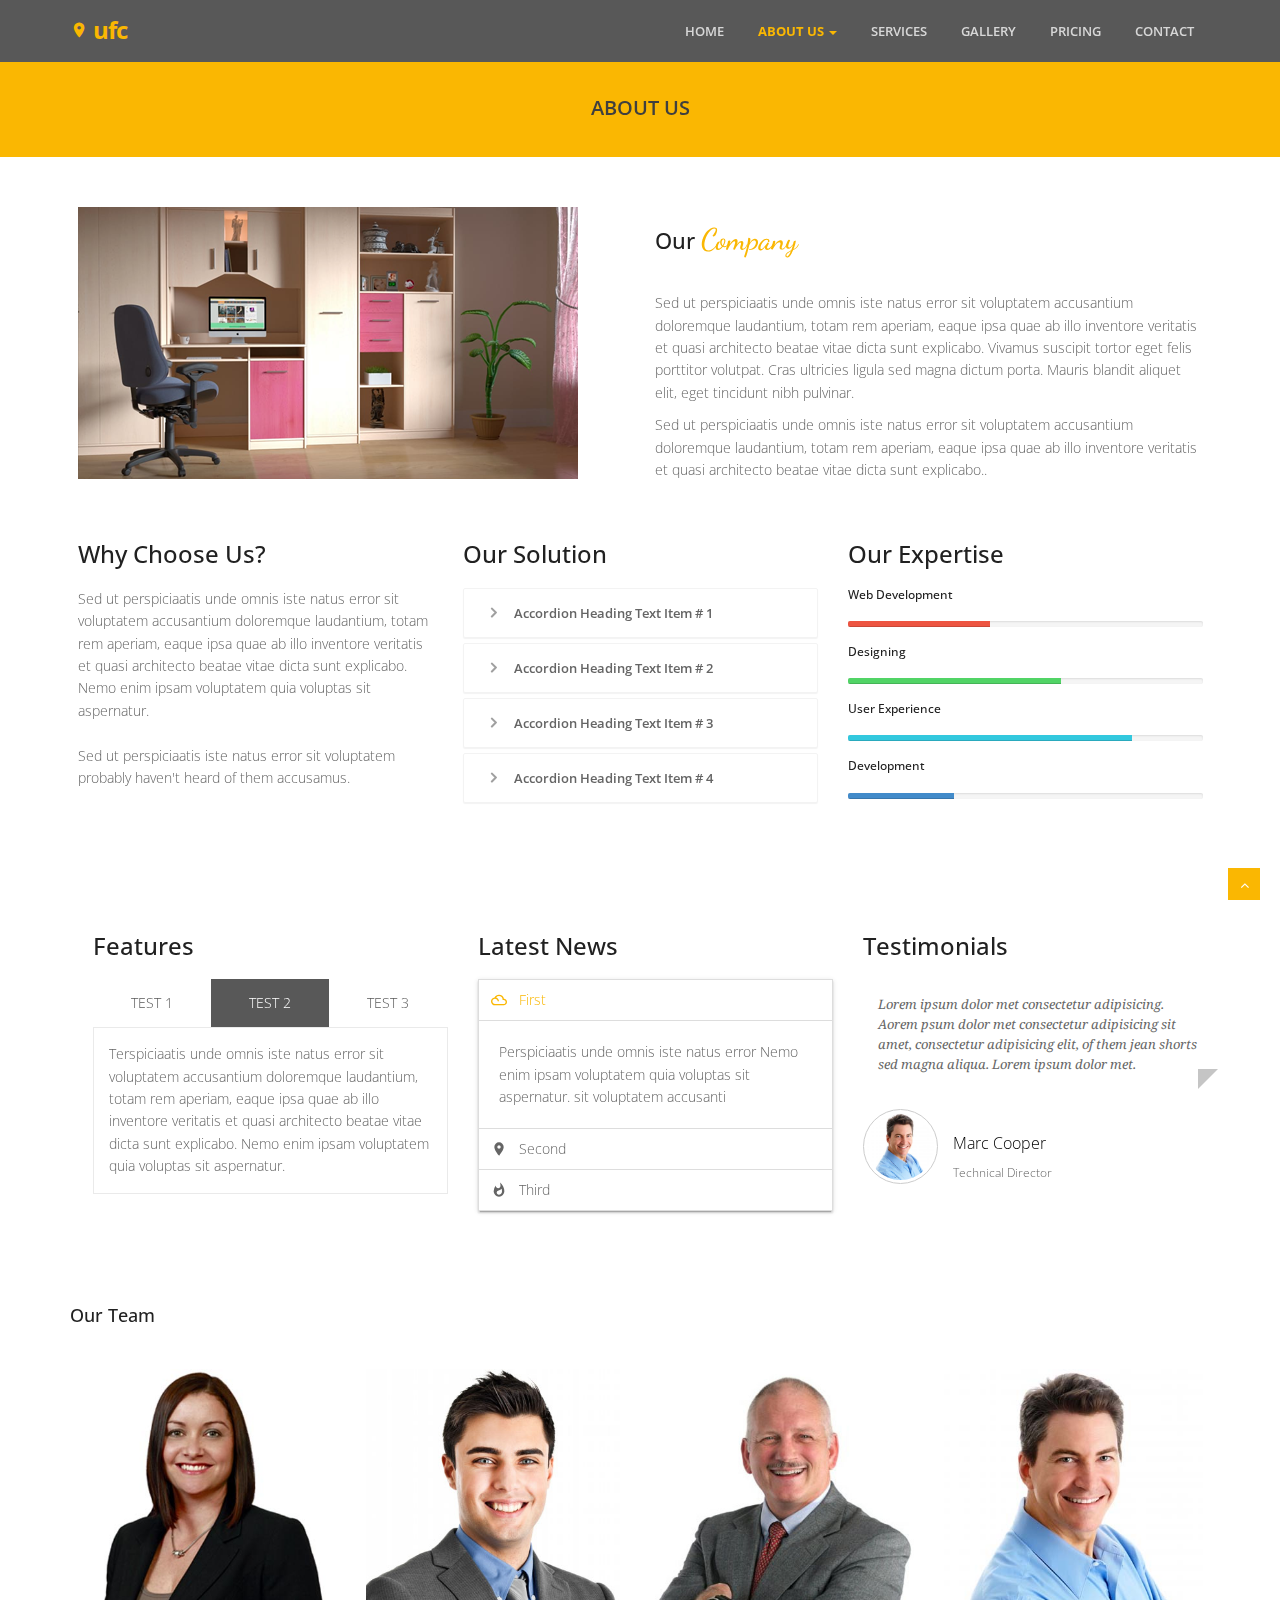
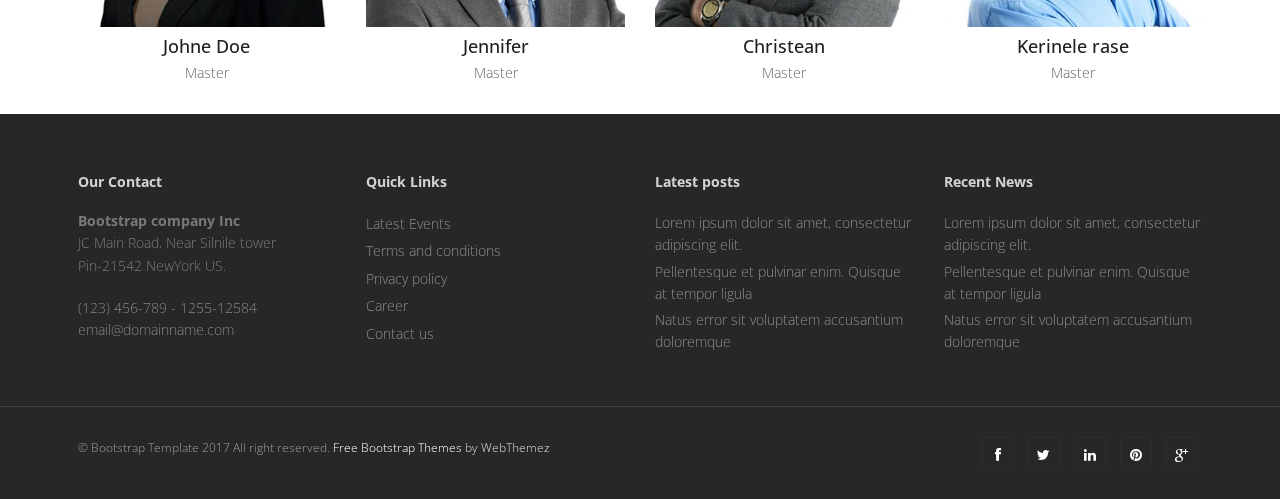
==== commit 5d611c05: "UFC" ====
--- a/about.html
+++ b/about.html
@@ -2,7 +2,7 @@
 <html lang="en">
 <head>
 <meta charset="utf-8">
-<title>UpLift Multi purpose Bootstrap Template</title>
+<title>UFC</title>
 <meta name="viewport" content="width=device-width, initial-scale=1.0" />
 <meta name="description" content="" />
 <meta name="author" content="http://webthemez.com" />
@@ -32,7 +32,7 @@
                         <span class="icon-bar"></span>
                         <span class="icon-bar"></span>
                     </button>
-                  <a class="navbar-brand" href="index.html"><i class="icon-info-blocks material-icons">location_on</i>UpLift</a>
+                  <a class="navbar-brand" href="index.html"><i class="icon-info-blocks material-icons">location_on</i>UFC</a>
                 </div>
                 <div class="navbar-collapse collapse ">
                     <ul class="nav navbar-nav">
